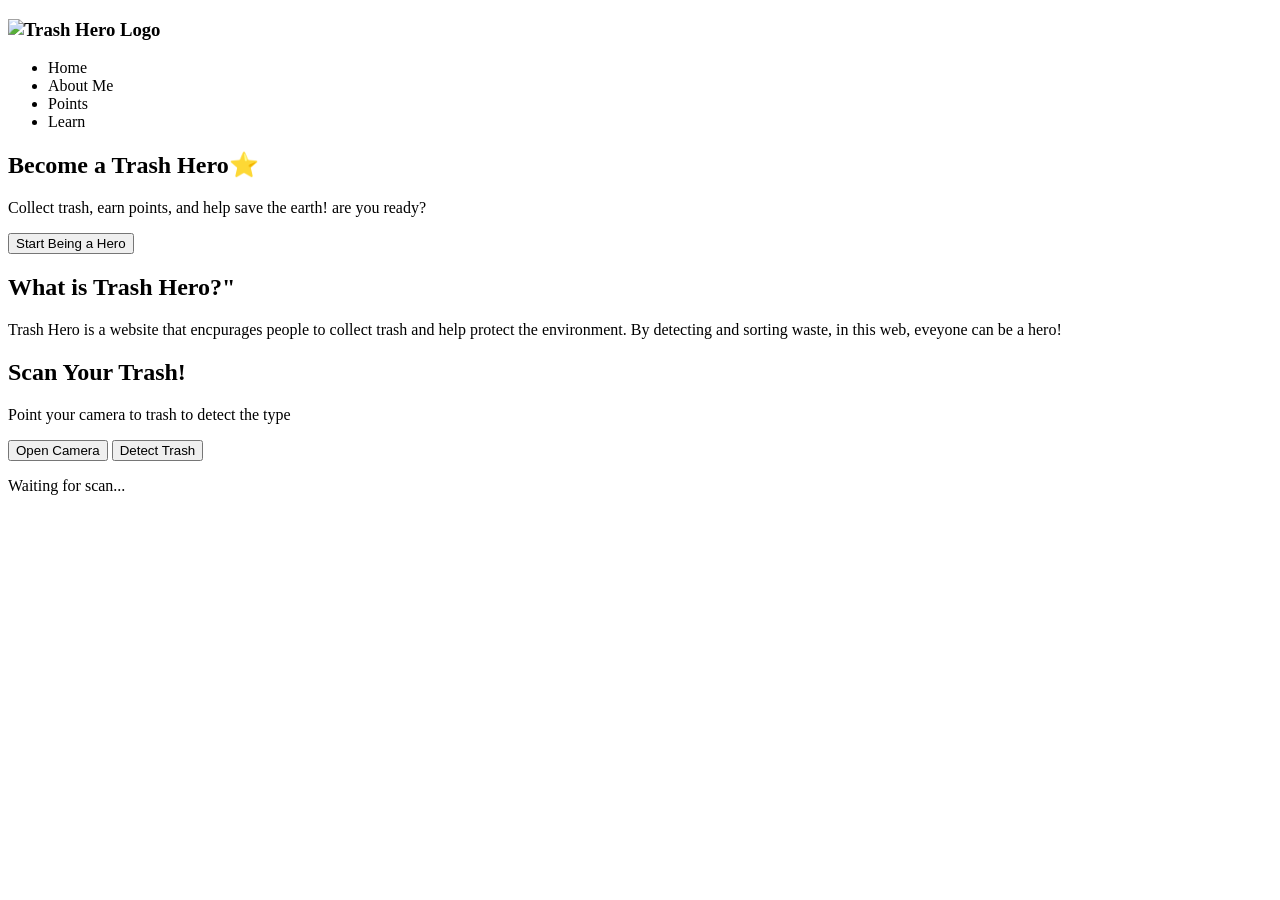
==== TH.html @ 2d96b9a0 "Add files via upload" ====
<!DOCTYPE html>
<html lang="en">
<head>
    <meta charset="UTF-8">
    <meta name="viewport" content="width=device-width, initial-scale=1.0">
    <link rel="stylesheet" href="style.css">
    <title>Trash Hero</title>
</head>
<body>
    <header>
        <div class="container">
            <h3 class="logo">
                <img src="images/logo.png" alt="Trash Hero Logo">
            </h3>
            <ul>
                <li>Home</li>
                <li>About Me</li>
                <li>Points</li>
                <li>Learn</li>
            </ul>
        </div>
    </header>
    <section class="hero">
        <h1>Become a Trash Hero⭐</h1>
        <p>Collect trash, earn points, and help save the earth! are you ready?</p>
        <a href="#about"><button>Start Being a Hero</button></a> 
    </section>

    <div class="divider"></div>

    <section id="about">
        <h2>What is Trash Hero?"</h2>
        <p>Trash Hero is a website that encpurages people to collect trash and help protect the environment. By detecting and sorting waste, in this web, eveyone can be a hero!</p>
    </section>

    <section id="camera">
    <h2>Scan Your Trash!</h2>
    <p class="scan-text">Point your camera to trash to detect the type</p>

    <div class="camera-box">
        <div id="camera-feed"></div>
        <div class="scan-line"></div>
    </div>

    <div class="camera-buttons">
        <button id="openCam">Open Camera</button>
        <button id="detectTrashBtn">Detect Trash</button>
    </div>
    <p id="result">Waiting for scan...</p>
    </section>

    <script src="https://cdn.jsdelivr.net/npm/@tensorflow/tfjs"></script>
    <script src="https://cdn.jsdelivr.net/npm/@teachablemachine/image"></script>

    <script>
    const URL = "https://teachablemachine.withgoogle.com/models/TCknCdyIQ/";
    let model, webcam, labelContainer, maxPredictions;

    document.getElementById("openCam").addEventListener("click", async () => {
        await init();
    });

    async function init() {
        if (!model) {
            const modelURL = URL + "model.json";
            const metadataURL = URL + "metadata.json";
            model = await tmImage.load(modelURL, metadataURL);
            maxPredictions = model.getTotalClasses();
        }

        if (!webcam) {
            webcam = new tmImage.Webcam(300, 300, true); // width, height, flip
            await webcam.setup(); // request akses kamera
            document.getElementById("camera-feed").innerHTML = ""; // clear dulu
            document.getElementById("camera-feed").appendChild(webcam.canvas);
            await webcam.play();
            window.requestAnimationFrame(loop);
            labelContainer = document.getElementById("result");
        }
    }

    async function loop() {
        if (!webcam) return;
        webcam.update();
        await predict();
        window.requestAnimationFrame(loop);
    }

    async function predict() {
        if (!webcam) return;
        const prediction = await model.predict(webcam.canvas);
        let highest = prediction[0];
        for (let i = 1; i < prediction.length; i++) {
            if (prediction[i].probability > highest.probability) {
                highest = prediction[i];
            }
        }
        labelContainer.innerHTML =
            "Detected: " + highest.className + 
            " (" + (highest.probability*100).toFixed(1) + "%)";
    }

    document.getElementById("detectTrashBtn").addEventListener("click", async () => {
        if (!webcam) {
            alert("Please open the camera first!");
            return;
        }
        await predict();
    });
    </script>
</body>
</html>
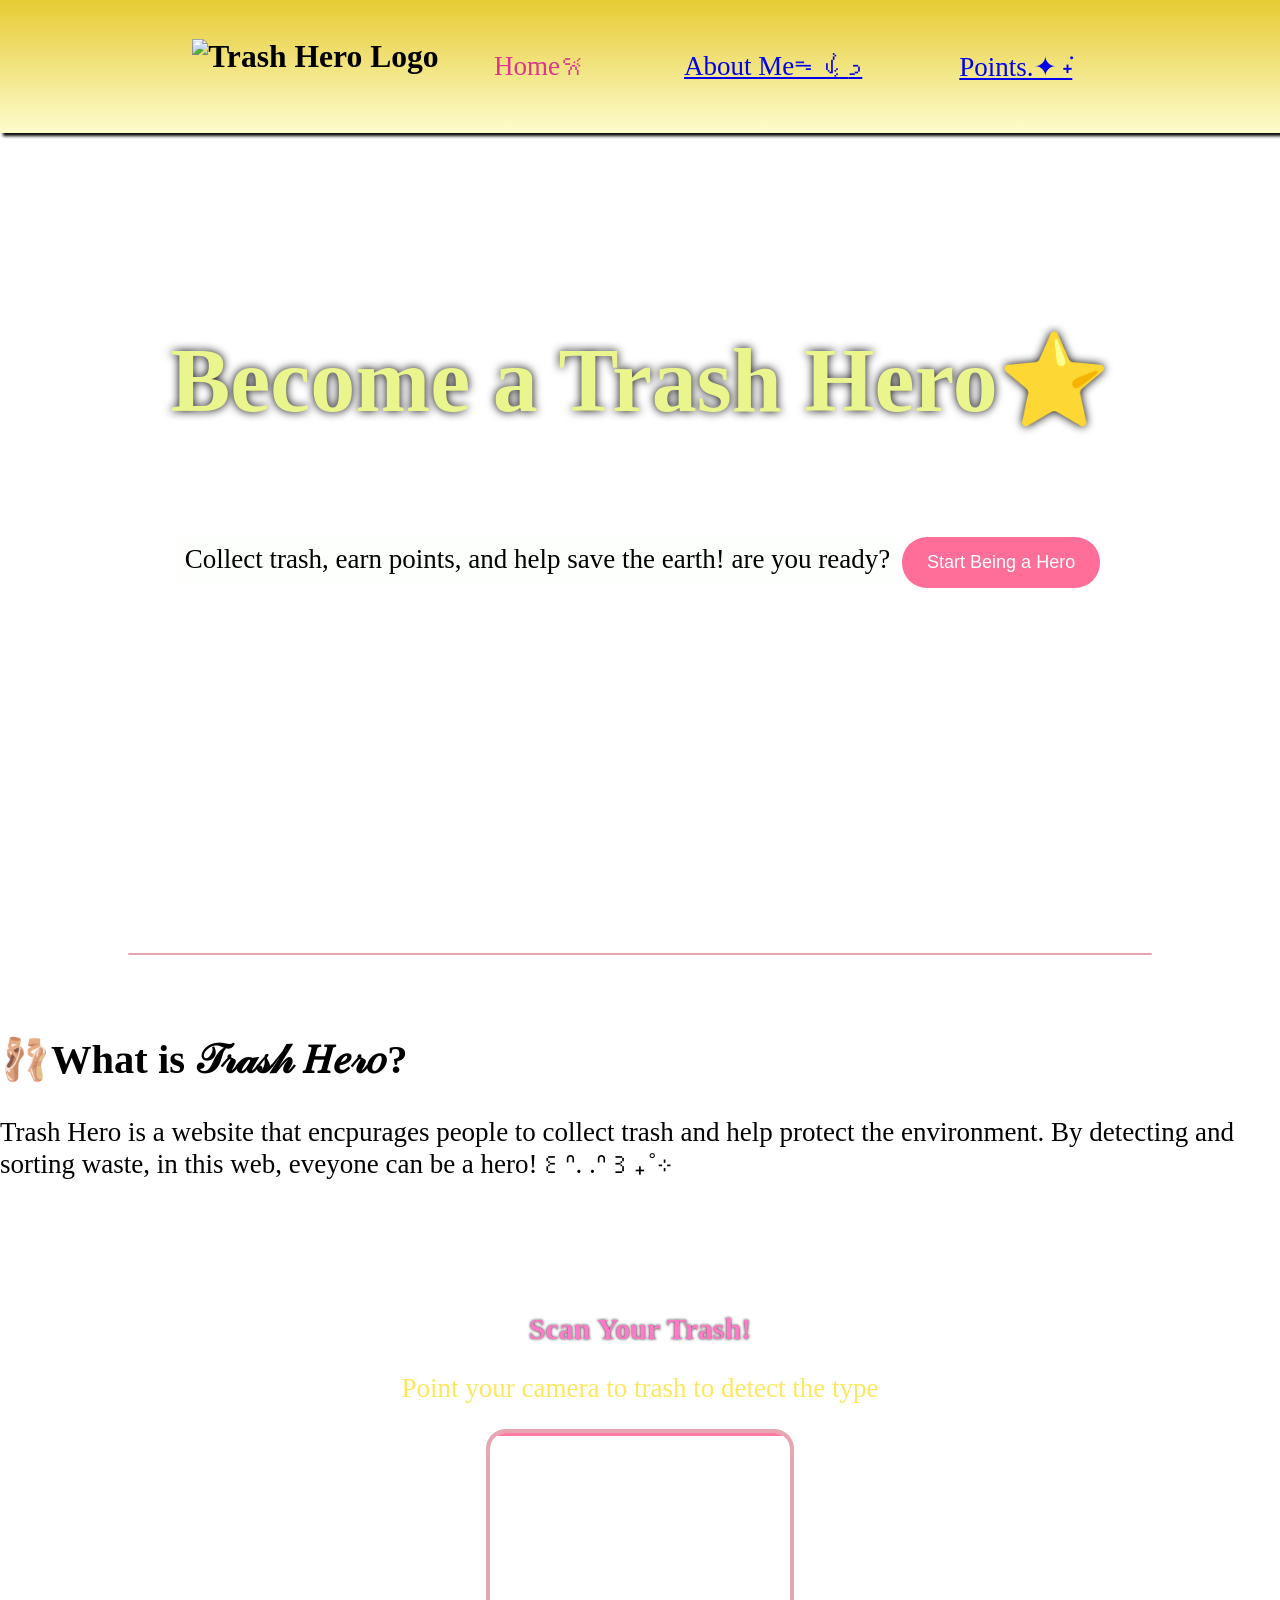
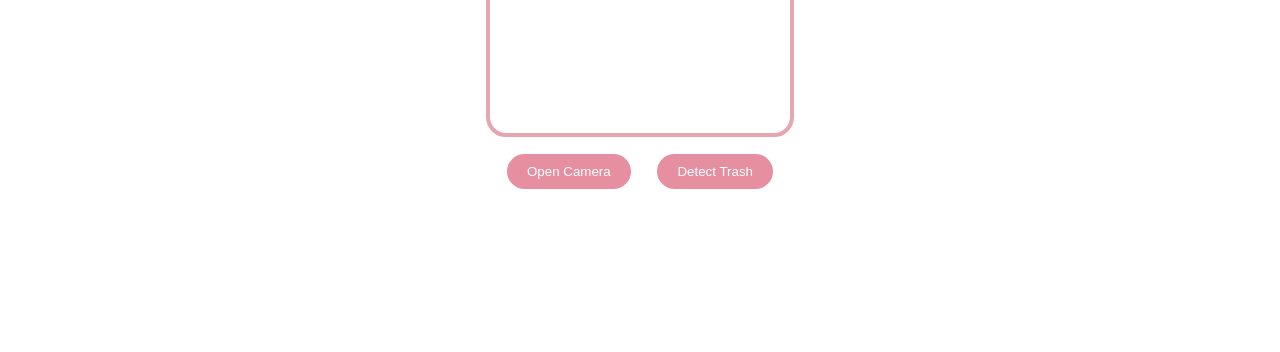
==== commit cd835fbf: "Merge branch 'main' of https://github.com/b3rrysha/trash_hero" ====
--- a/TH.html
+++ b/TH.html
@@ -10,13 +10,11 @@
     <header>
         <div class="container">
             <h3 class="logo">
-                <img src="images/logo.png" alt="Trash Hero Logo">
-            </h3>
+                <img src="images/logo.png" alt="Trash Hero Logo"></h3>
             <ul>
-                <li>Home</li>
-                <li>About Me</li>
-                <li>Points</li>
-                <li>Learn</li>
+                <li>Home𐙚</li>
+                <li><a href="about.html">About Meᯓᡣ𐭩</a></li>
+                <li><a href="points.html">Points.✦ ݁˖</a></li>
             </ul>
         </div>
     </header>
@@ -29,8 +27,8 @@
     <div class="divider"></div>
 
     <section id="about">
-        <h2>What is Trash Hero?"</h2>
-        <p>Trash Hero is a website that encpurages people to collect trash and help protect the environment. By detecting and sorting waste, in this web, eveyone can be a hero!</p>
+        <h2>🩰What is 𝒯𝓇𝒶𝓈𝒽 𝐻𝑒𝓇𝑜?</h2>
+        <p>Trash Hero is a website that encpurages people to collect trash and help protect the environment. By detecting and sorting waste, in this web, eveyone can be a hero!꒰ᐢ. .ᐢ꒱₊˚⊹</p>
     </section>
 
     <section id="camera">
@@ -49,14 +47,16 @@
     <p id="result">Waiting for scan...</p>
     </section>
 
-    <script src="https://cdn.jsdelivr.net/npm/@tensorflow/tfjs"></script>
-    <script src="https://cdn.jsdelivr.net/npm/@teachablemachine/image"></script>
+    <script src="https://cdn.jsdelivr.net/npm/@tensorflow/tfjs@latest/dist/tf.min.js"></script>
+    <script src="https://cdn.jsdelivr.net/npm/@teachablemachine/image@latest/dist/teachablemachine-image.min.js"></script>
 
     <script>
-    const URL = "https://teachablemachine.withgoogle.com/models/TCknCdyIQ/";
+    const URL = "https://teachablemachine.withgoogle.com/models/J3AZB5pO0/";
     let model, webcam, labelContainer, maxPredictions;
+    let points = localStorage.getItem("points") || 0;
 
     document.getElementById("openCam").addEventListener("click", async () => {
+        console.log("Camera button clicked");
         await init();
     });
 
@@ -68,43 +68,97 @@
             maxPredictions = model.getTotalClasses();
         }
 
-        if (!webcam) {
-            webcam = new tmImage.Webcam(300, 300, true); // width, height, flip
-            await webcam.setup(); // request akses kamera
-            document.getElementById("camera-feed").innerHTML = ""; // clear dulu
-            document.getElementById("camera-feed").appendChild(webcam.canvas);
+        
+        if (webcam) {
+            await webcam.stop();
+        }
+
+        webcam = new tmImage.Webcam(300, 300, true);
+
+        try {
+            await webcam.setup();
             await webcam.play();
-            window.requestAnimationFrame(loop);
-            labelContainer = document.getElementById("result");
+        } catch (error) {
+            alert("Camera error: " + error.message);
+            return;
         }
-    }
+
+        document.getElementById("camera-feed").innerHTML = "";
+        document.getElementById("camera-feed").appendChild(webcam.canvas);
+
+        window.requestAnimationFrame(loop);
+        labelContainer = document.getElementById("result");
+ }
 
     async function loop() {
         if (!webcam) return;
         webcam.update();
-        await predict();
         window.requestAnimationFrame(loop);
     }
 
     async function predict() {
         if (!webcam) return;
+
         const prediction = await model.predict(webcam.canvas);
         let highest = prediction[0];
+
         for (let i = 1; i < prediction.length; i++) {
             if (prediction[i].probability > highest.probability) {
                 highest = prediction[i];
             }
         }
-        labelContainer.innerHTML =
-            "Detected: " + highest.className + 
-            " (" + (highest.probability*100).toFixed(1) + "%)";
-    }
+
+        console.log("CLASS:", highest.className);
+
+        let desc = "";
+        let color = "";
+        let type = highest.className.toLowerCase();
+
+        if (type.includes("anorganic") || type.includes("non")) {
+            desc = "♻️Sampah anorganik adalah jenis sampah yang tidak berasal dari sisa makhluk hidup dan sulit terurai secara alami. Umumnya, sampah ini berasal dari bahan-bahan buatan manusia seperti plastik, logam, kaca, dan kemasan-kemasan sekali pakai..";
+            color = "blue";
+            points += 8;
+        } 
+
+        else if (type.includes("organic")) {
+            desc = "Sampah organik mudah terurai seperti sisa makanan dan daun.";
+            color = "green";
+            points += 10;
+        } 
+        else if (type.includes("b3")) {
+            desc = "Sampah B3 dapat berasal dari berbagai sumber, termasuk industri, rumah tangga, institusi medis, dan banyak lagi. Limbah ini bisa berbentuk padat, cair, atau gas, dan mereka seringkali memiliki beragam warna, bau, dan sifat fisik yang berbeda.";
+            color = "red";
+            points += 5;
+        }
+
+
+        if (!desc) {
+            desc = "Jenis sampah belum dikenali dengan jelas.";
+            color = "gray";
+        }
+
+    localStorage.setItem("points", points);
+
+    labelContainer.innerHTML = `
+        <h3 style="color:${color}">${highest.className.toUpperCase()}</h3>
+        <p class="desc ${type}">${desc}</p>
+        <small>Confidence: ${(highest.probability*100).toFixed(1)}%</small>
+    `;
+}
+    labelContainer = document.getElementById("result");
 
     document.getElementById("detectTrashBtn").addEventListener("click", async () => {
         if (!webcam) {
             alert("Please open the camera first!");
             return;
         }
+
+        if (!model) {
+            alert("Model belum siap!");
+            return;
+        }
+
+        labelContainer.innerHTML = "Scanning... 🔍";
         await predict();
     });
     </script>
--- a/style.css
+++ b/style.css
@@ -0,0 +1,243 @@
+@font-face {
+    font-family: "MyFont";
+    src: url("fonts/VCR_OSD_MONO_1.001.ttf") format("truetype");
+}
+
+@font-face {
+  font-family: "YouFont";
+  src: url("fonts/Buttons.ttf") format("truetype");
+}
+
+html, body, header {
+    margin: 0;
+    padding: 0;
+    font-size: 27px;
+    font-family: "MyFont";
+}
+
+
+.container{
+    margin: 0;
+    padding: 0;
+    width: 100vw;
+    height: auto;
+    background: linear-gradient(to bottom, #e6cb33, #fdfccd);
+    position: relative;
+    display: flex;
+    align-items: center;
+    justify-content: center;
+    box-shadow: 3px 3px 3px rgb(0, 0, 0);
+}
+
+
+.logo {
+    position: relative;
+    left: 20px;
+    bottom: 10px;
+}
+
+.logo img {
+    height: 200px;
+    width: auto;
+    padding: 0px 20px;
+}
+
+ul, li {
+    gap: 40px;
+    list-style: none;
+    display: flex;
+    padding: 1em;
+    margin: 0;
+}
+
+li {
+    cursor: pointer;
+    transition: all .3s linear;
+    margin: 0.5em;
+    padding: 10px 15px;
+    color: rgb(219, 53, 142);
+    -webkit-text-stroke: #fdf2f5;
+    border-radius: 20px;
+}
+
+li:hover {
+    background-color: rgba(255, 169, 198, 0.479);
+}
+
+@font-face {
+    font-family: "NewFont";
+    src: url("fonts/AppleGaramond.ttf"); format:("truetype");
+}
+
+.hero {
+    text-align: center;
+    padding: 120px 20px;
+    height: 500px;
+    font-size: 27px;
+    font-family: "NewFont";
+    background-image: url(images/bgtwo.jpeg);
+    background-size: cover;
+    background-position: center;
+    background-repeat: no-repeat;
+    
+}
+
+.hero h1{
+    font-family: "YouFont";
+    font-size: 90px;
+    color: #ebf58d;
+    text-shadow: 0 0 10px #000000;
+}
+
+.hero p{
+  font-family: 'Times New Roman', Times, serif;
+  font-size: 27px;
+  color: rgb(0, 0, 0);
+  background: #f9fff971;
+  padding: 10px 5px;
+  border-radius: 5px;
+  display: inline-block;
+}
+
+.hero button{
+    font-size: large;
+    margin-top: 0px;
+    padding: 15px 25px;
+    border: none;
+    background: #ff6e99;
+    color: white;
+    border-radius: 25px;
+    cursor: pointer;
+    transition: all 0.3s ease;
+}
+
+.hero button:hover{
+    background-color: #ae2754;
+    transform: translateY(-3px);
+    box-shadow: 0 8px 15px rgb(0, 0, 0, 0.2);
+}
+
+.abt {
+    position: absolute;
+    text-align: center;
+    padding: 120px 20px;
+    height: 500px;
+    font-size: 27px;
+    margin: 80px auto;
+    border-radius: 5px;
+}
+
+.desc {
+    font-weight: 500;
+    padding: 10px;
+    border-radius: 10px;
+    margin-top: 8px;
+    background: rgba(255, 255, 255, 0.1);
+}
+
+.desc.anorganic {
+    color: #000000;
+    font-size: 25px;
+    margin: 30px;
+    text-shadow: 0 0 3px #00000067;
+}
+
+.desc.organic {
+    color: #000000;
+    font-size: 25px;
+    margin: 30px;
+    text-shadow: 0 0 3px #00000067;
+}
+
+.desc.b3 {
+    color: #000000;
+    font-size: 25px;
+    margin: 30px;
+    text-shadow: 0 0 3px #00000067;
+}
+html{
+  scroll-behavior: smooth;
+}
+
+.divider{
+    width: 80%;
+    height: 2px;
+    background: #e5a6b0;
+    margin: 80px auto;
+    border-radius: 5px;
+}
+
+#camera{
+  text-align:center;
+  padding:80px 20px;
+  background:linear-gradient(180deg,#fff,#fdf2f5);
+  background-size: cover;
+  background-position: center;
+  background-image: url(images/bg2.jpeg);
+}
+
+#camera h2{
+  color:#ff7bc8;
+  text-shadow: 0 0 3px #1b1414;
+  font-size:30px;
+}
+
+.scan-text{
+  -webkit-text-stroke: #000000;
+  color:#ffe75d;
+  margin-bottom:25px;
+}
+
+.camera-box {
+  display:inline-block;
+  width: 300px;      
+  height: 300px;
+  position: relative;
+  border: 4px solid #e5a6b0;
+  border-radius: 20px;
+  margin: 0 auto;
+  overflow: hidden;
+  background-color: #ffffff; 
+}
+
+#camera-feed canvas{
+  width:100%;
+  height:100%;
+  display:block;
+}
+
+.scan-line{
+  position:absolute;
+  width:100%;
+  height:3px;
+  background:#ff7aa2;
+  animation:scan 2s infinite;
+}
+
+@keyframes scan{
+  0%{top:0}
+  50%{top:100%}
+  100%{top:0}
+}
+
+.camera-buttons button{
+  margin:10px;
+  padding:10px 20px;
+  border:none;
+  border-radius:20px;
+  background:#e58fa1;
+  color:white;
+  cursor:pointer;
+  transition:0.3s;
+}
+
+.camera-buttons button:hover{
+  background:#d56f86;
+  transform:scale(1.05);
+}
+
+#result {
+  margin-top:15px;
+  font-weight:bold;
+  color:#ffffff;
+}
